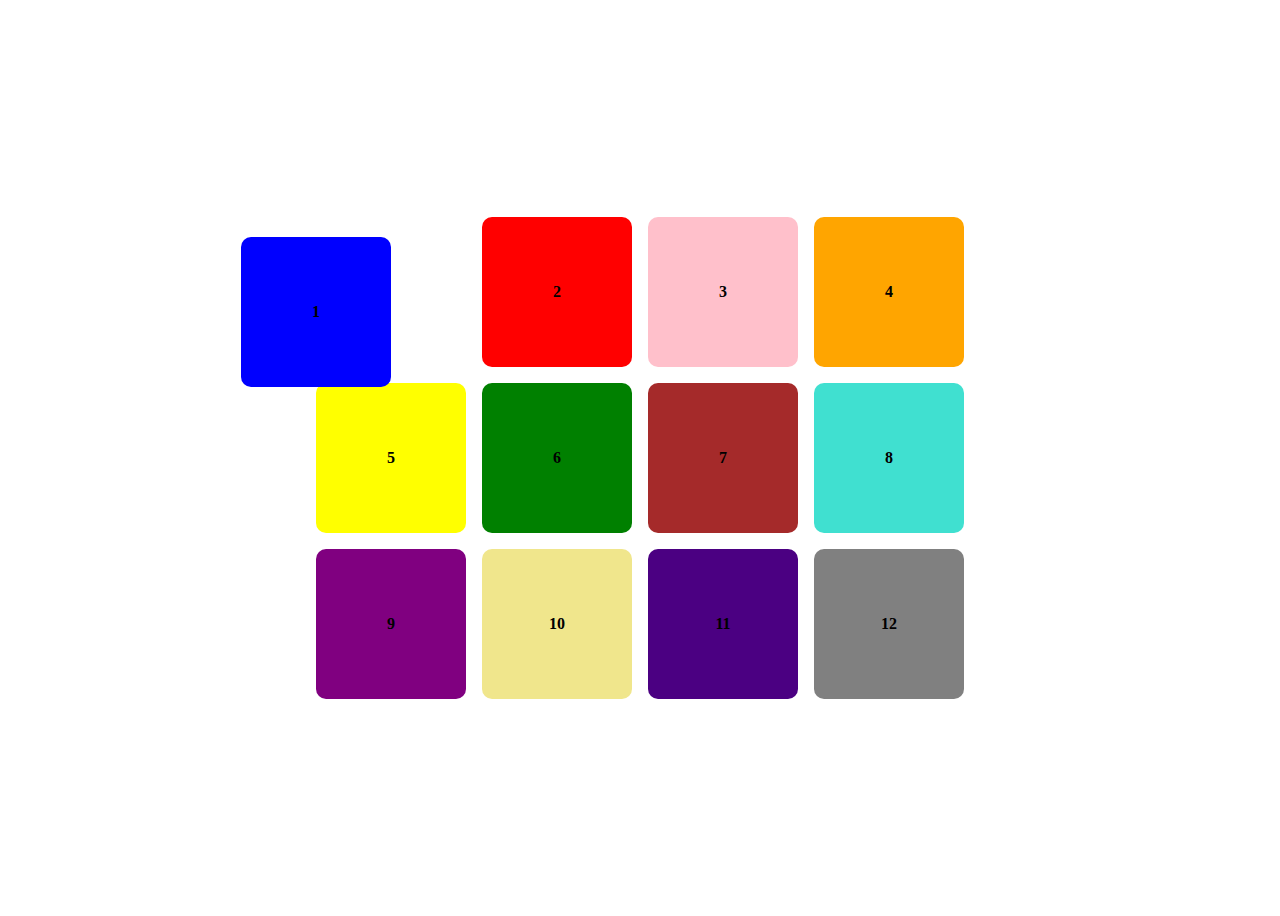
==== asset/article/ex-article-1.html @ 4420c429 "article draft ex-1" ====
<!DOCTYPE html>
<html lang="en">
  <head>
    <meta charset="UTF-8" />
    <meta name="viewport" content="width=device-width, initial-scale=1.0" />
    <title>article week#4</title>

    <link rel="stylesheet" href="main.css" />
  </head>
  <body>
    <main>
      <section>
        <div class="container">
          <div class="item item-1">1</div>
          <div class="item item-2">2</div>
          <div class="item item-3">3</div>
          <div class="item item-4">4</div>
          <div class="item item-5">5</div>
          <div class="item item-6">6</div>
          <div class="item item-7">7</div>
          <div class="item item-8">8</div>
          <div class="item item-9">9</div>
          <div class="item item-10">10</div>
          <div class="item item-11">11</div>
          <div class="item item-12">12</div>
        </div>
      </section>
    </main>
  </body>
</html>
---- asset/article/main.css ----
@import "ex-article-1.css";

*,
*::before,
*::after {
  box-sizing: border-box;
}

:root {
  --bgc-item-1: Blue;
  --bgc-item-2: Red;
  --bgc-item-3: Pink;
  --bgc-item-4: Orange;
  --bgc-item-5: Yellow;
  --bgc-item-6: Green;
  --bgc-item-7: Brown;
  --bgc-item-8: Turquoise;
  --bgc-item-9: Purple;
  --bgc-item-10: Khaki;
  --bgc-item-11: Indigo;
  --bgc-item-12: Grey;
}

section {
  height: 100vh;
  display: flex;
  justify-content: center;
  align-items: center;
}

.container {
  display: grid;
  grid-template-rows: repeat(3, 150px);
  grid-template-columns: repeat(4, 150px);
  grid-gap: 1em;
}

.item {
  display: flex;
  justify-content: center;
  align-items: center;
  width: 150px;
  height: 150px;
  border-radius: 10px;
  color: var(--clr-light);
  font-weight: 900;
}

.item-1 {
  background-color: var(--bgc-item-1);
}

.item-2 {
  background-color: var(--bgc-item-2);
}

.item-3 {
  background-color: var(--bgc-item-3);
}

.item-4 {
  background-color: var(--bgc-item-4);
}

.item-5 {
  background-color: var(--bgc-item-5);
}

.item-6 {
  background-color: var(--bgc-item-6);
}

.item-7 {
  background-color: var(--bgc-item-7);
}

.item-8 {
  background-color: var(--bgc-item-8);
}

.item-9 {
  background-color: var(--bgc-item-9);
}

.item-10 {
  background-color: var(--bgc-item-10);
}

.item-11 {
  background-color: var(--bgc-item-11);
}

.item-12 {
  background-color: var(--bgc-item-12);
}
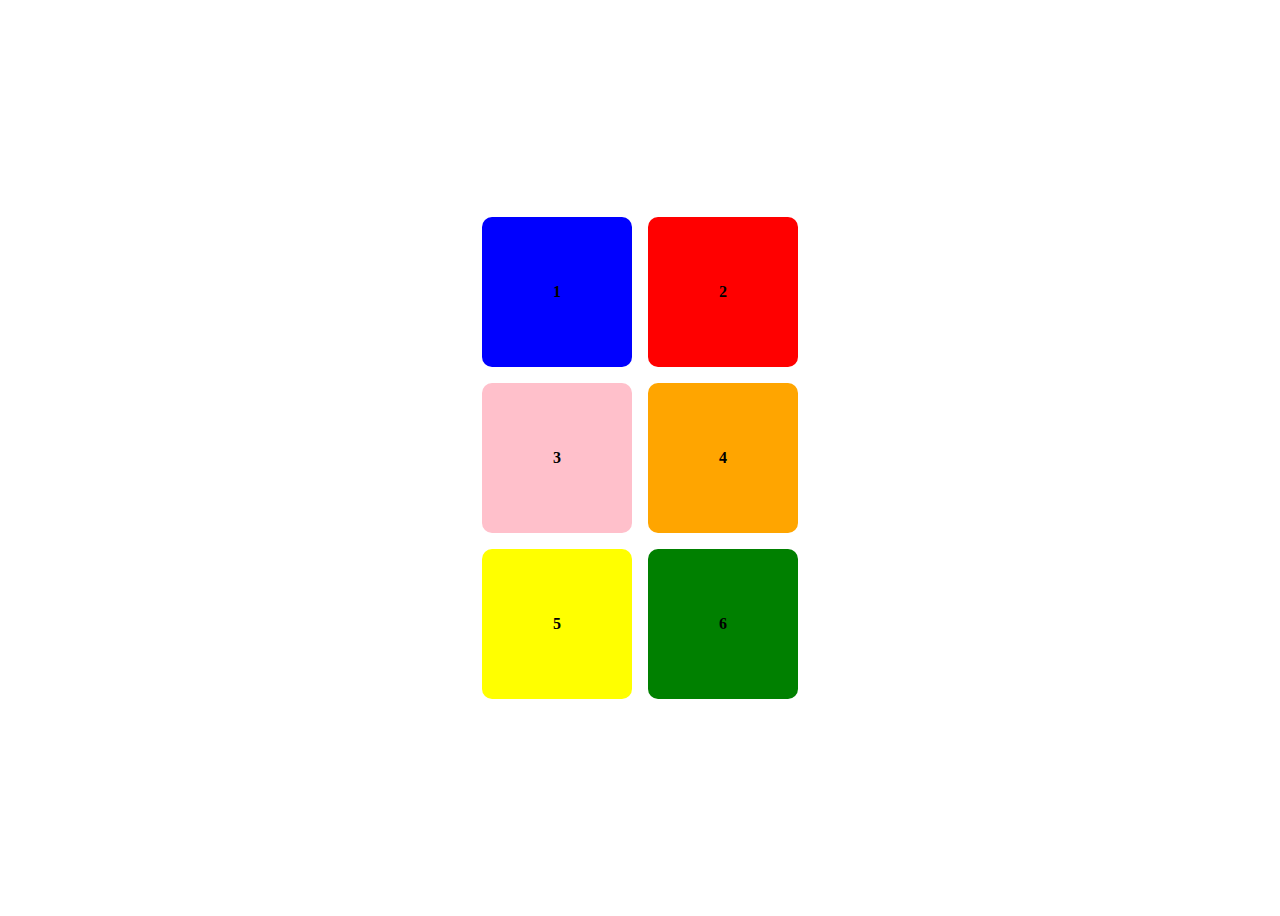
==== commit 76bdb555: "article draft ex-2 static" ====
--- a/asset/article/ex-article-1.html
+++ b/asset/article/ex-article-1.html
@@ -17,12 +17,6 @@
           <div class="item item-4">4</div>
           <div class="item item-5">5</div>
           <div class="item item-6">6</div>
-          <div class="item item-7">7</div>
-          <div class="item item-8">8</div>
-          <div class="item item-9">9</div>
-          <div class="item item-10">10</div>
-          <div class="item item-11">11</div>
-          <div class="item item-12">12</div>
         </div>
       </section>
     </main>
--- a/asset/article/main.css
+++ b/asset/article/main.css
@@ -1,4 +1,5 @@
 @import "ex-article-1.css";
+@import "ex-article-2.css";
 
 *,
 *::before,
@@ -31,7 +32,7 @@
 .container {
   display: grid;
   grid-template-rows: repeat(3, 150px);
-  grid-template-columns: repeat(4, 150px);
+  grid-template-columns: repeat(2, 150px);
   grid-gap: 1em;
 }
 
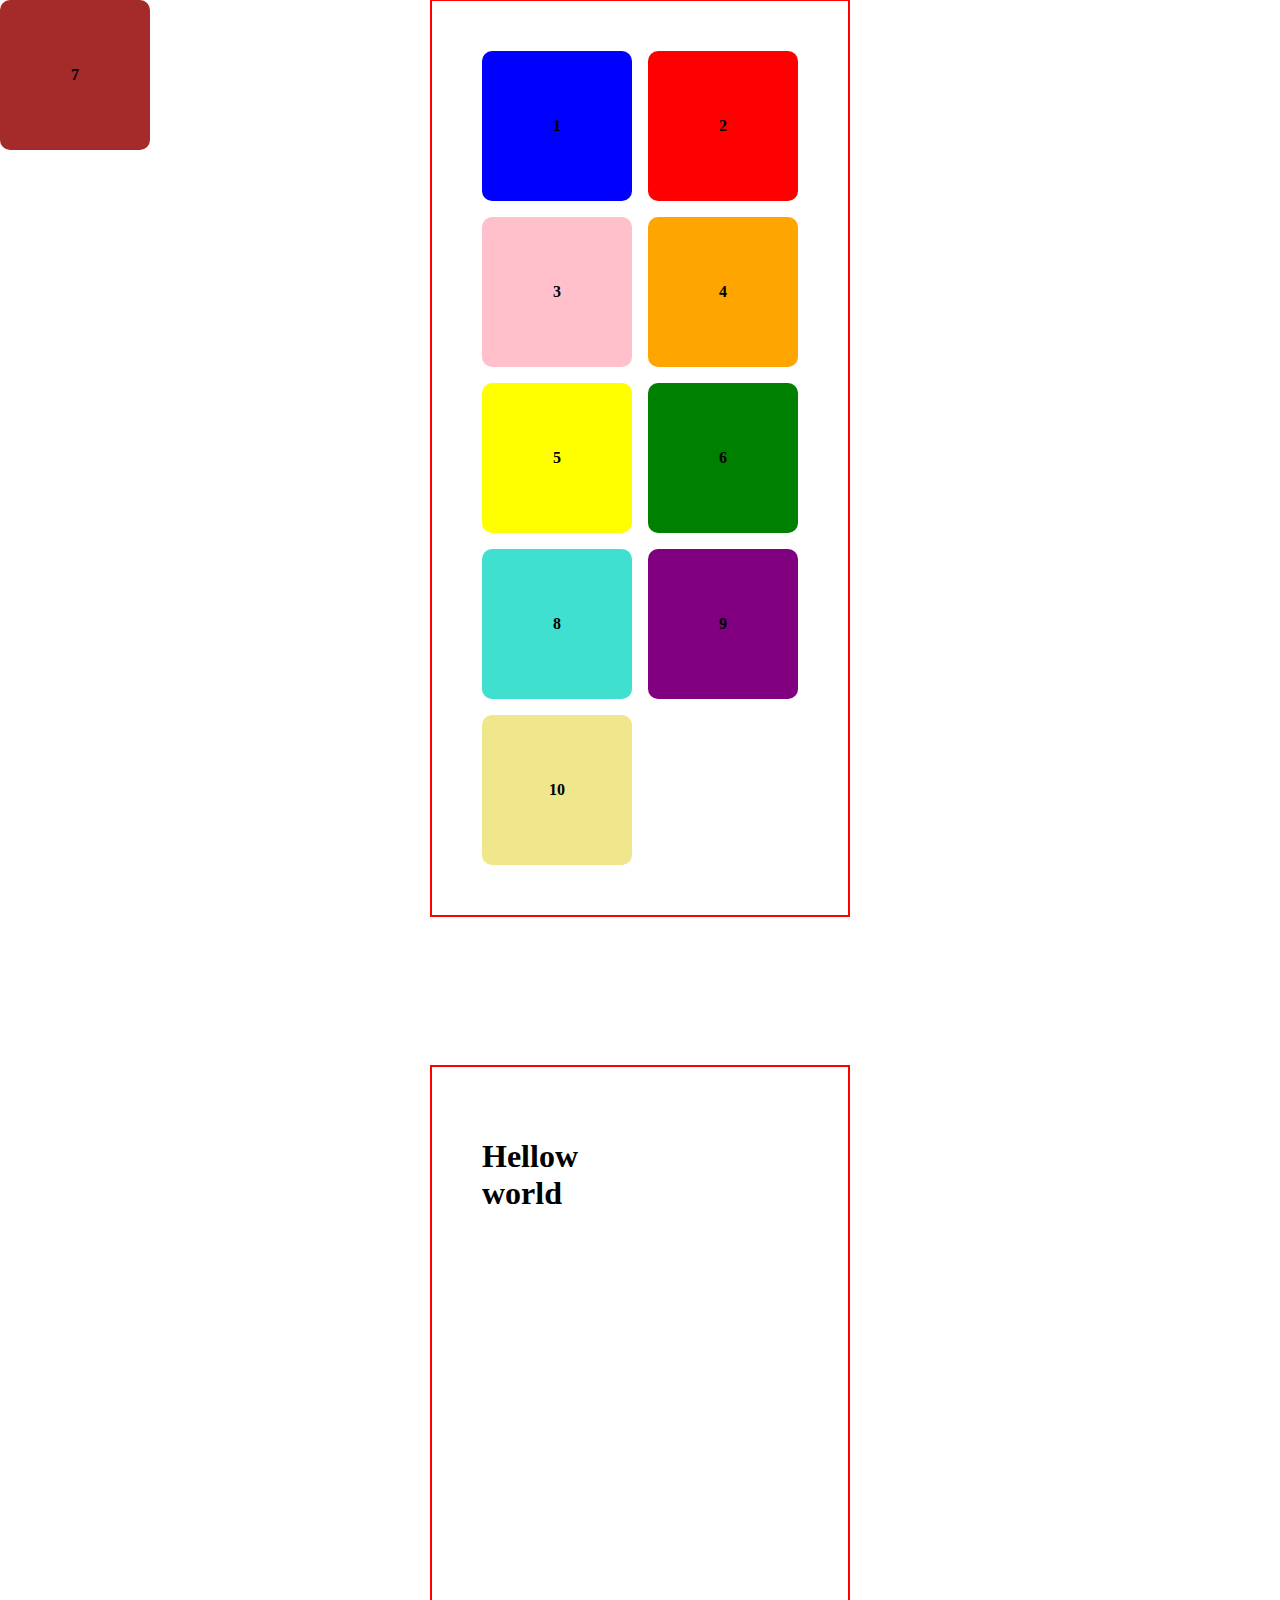
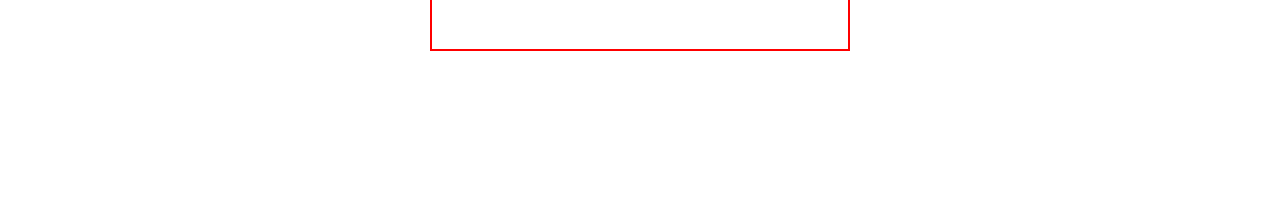
==== commit 037b8d57: "article draft ex-5 fixed" ====
--- a/asset/article/ex-article-1.html
+++ b/asset/article/ex-article-1.html
@@ -17,6 +17,15 @@
           <div class="item item-4">4</div>
           <div class="item item-5">5</div>
           <div class="item item-6">6</div>
+          <div class="item item-7">7</div>
+          <div class="item item-8">8</div>
+          <div class="item item-9">9</div>
+          <div class="item item-10">10</div>
+        </div>
+      </section>
+      <section>
+        <div class="container">
+          <h1>Hellow world</h1>
         </div>
       </section>
     </main>
--- a/asset/article/main.css
+++ b/asset/article/main.css
@@ -1,5 +1,8 @@
-@import "ex-article-1.css";
-@import "ex-article-2.css";
+/* @import "ex-article-1.css"; */
+/* @import "ex-article-2.css"; */
+/* @import "ex-article-3.css"; */
+/* @import "ex-article-4.css"; */
+@import "ex-article-5.css";
 
 *,
 *::before,
@@ -34,6 +37,8 @@
   grid-template-rows: repeat(3, 150px);
   grid-template-columns: repeat(2, 150px);
   grid-gap: 1em;
+  padding: 50px;
+  border: 2px solid red;
 }
 
 .item {
